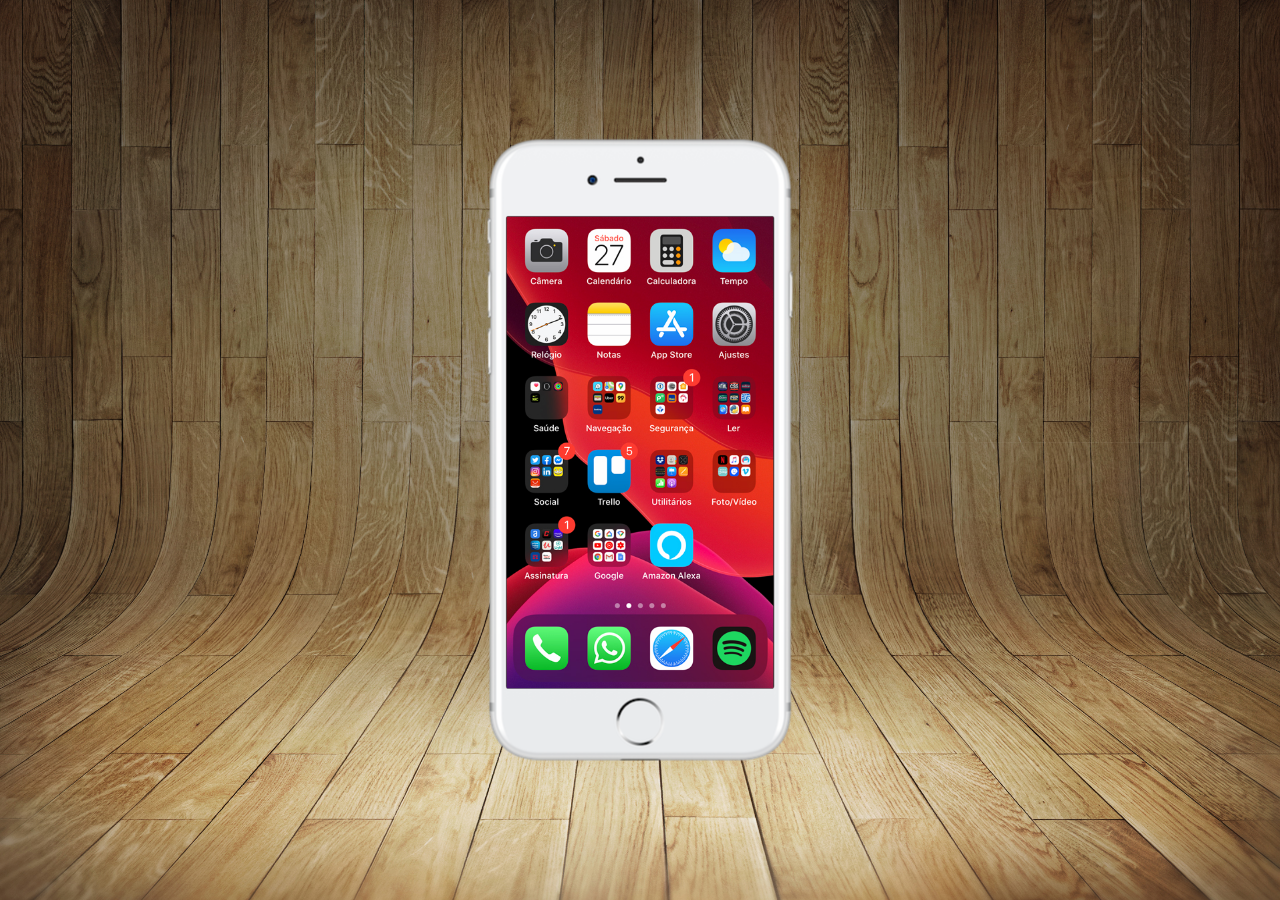
==== index.html @ 992f5b42 "Criei a tela home" ====
<!DOCTYPE html>
<html lang="pt-br">
<head>
    <meta charset="UTF-8">
    <meta name="viewport" content="width=device-width, initial-scale=1.0">
    <title>Projeto Redes Sociais</title>
    <link rel="shortcut icon" href="favicon.ico" type="image/x-icon">
    <link rel="stylesheet" href="estilo/style.css">
</head>
<body>
    <main>
        <section id="telefone">
            <iframe src="home.html" frameborder="0" name="tela" id="tela">
            </iframe>
        </section>

        <section id="redes-sociais">

        </section>
    </main>

</body>
</html>
---- estilo/style.css ----
@charset "UTF-8";

* {
    margin: 0px;
    padding: 0px;
    font-family: Arial, Helvetica, sans-serif;
}

html, body {
    height: 100vh;
    width: 100vw;
    background-color: black;
}

body {
    background: url(../imagens/fundo-madeira.jpg) no-repeat top center fixed;
    background-size: cover;
}

main {
    height: 100vh;
    position: relative;

}

section#telefone {
    height: 627px;
    width: 311px;

    position: absolute;
    top: 50%;
    left: 50%;
    transform: translate(-50%, -50%);

    background: url(../imagens/frame-iphone.png) no-repeat fixed;
}

iframe#tela {
    position: relative;
    top: 80px;
    left: 22px;
    width: 267px;
    height: 472px;
}
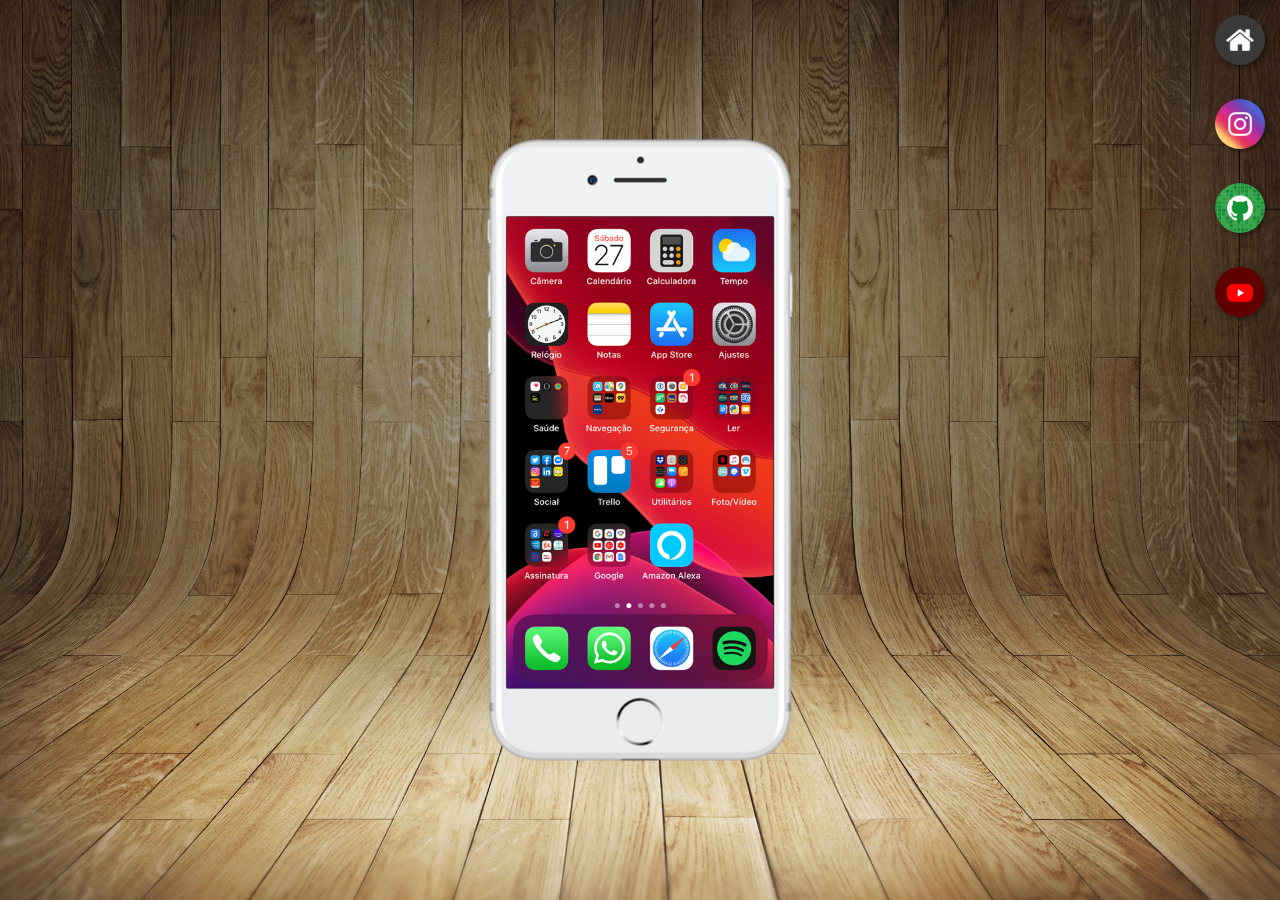
==== commit dc6c44c6: "Criei botões nas laterais" ====
--- a/index.html
+++ b/index.html
@@ -11,11 +11,15 @@
     <main>
         <section id="telefone">
             <iframe src="home.html" frameborder="0" name="tela" id="tela">
+                Seu navegador não é compatível com isso
             </iframe>
         </section>
 
         <section id="redes-sociais">
-
+            <a href="#" target="tela"><img src="imagens/logo-home.jpg" alt="Home"></a> <br>
+            <a href="#" target="tela"><img src="imagens/logo-instagram.jpg" alt="Instagram"></a> <br>
+            <a href="#" target="tela"><img src="imagens/logo-github.jpg" alt="GitHub"></a> <br>
+            <a href="#" target="tela"><img src="imagens/logo-youtube.jpg" alt="Youtube"></a>
         </section>
     </main>
 
--- a/estilo/style.css
+++ b/estilo/style.css
@@ -43,3 +43,21 @@
     height: 472px;
 }
 
+section#redes-sociais {
+    text-align: right;
+}
+
+section#redes-sociais img {
+    width: 50px;
+    margin: 15px;
+    border-radius: 50%;
+    box-shadow: 2px 2px 5px rgba(0, 0, 0, 0.444);
+    box-sizing: border-box;
+}
+
+#redes-sociais img:hover{
+    border: 2px solid rgba(255, 255, 255, 0.558);
+    transform: translate(-2px, -2px);
+    box-shadow: 5px 5px 10px rgba(0, 0, 0, 0.444);
+    transition: transform .3s, border 1s; 
+}
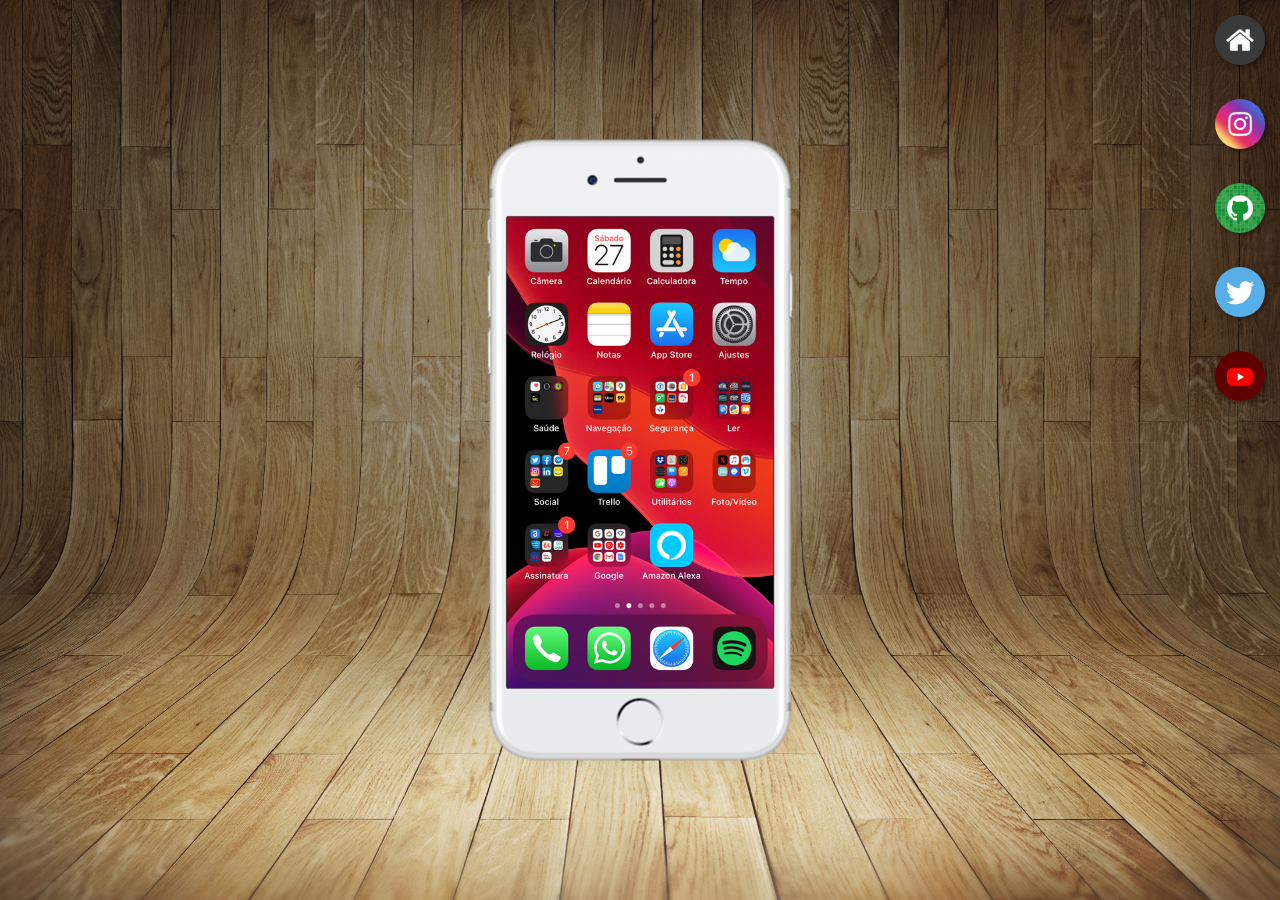
==== commit 5f65f85d: "projeto redes sociais finalizado" ====
--- a/index.html
+++ b/index.html
@@ -16,10 +16,12 @@
         </section>
 
         <section id="redes-sociais">
-            <a href="#" target="tela"><img src="imagens/logo-home.jpg" alt="Home"></a> <br>
-            <a href="#" target="tela"><img src="imagens/logo-instagram.jpg" alt="Instagram"></a> <br>
-            <a href="#" target="tela"><img src="imagens/logo-github.jpg" alt="GitHub"></a> <br>
-            <a href="#" target="tela"><img src="imagens/logo-youtube.jpg" alt="Youtube"></a>
+            <a href="home.html" target="tela"><img src="imagens/logo-home.jpg" alt="Home"></a> <br>
+            <a href="instagram.html" target="tela"><img src="imagens/logo-instagram.jpg" alt="Instagram"></a> <br>
+            <a href="github.html" target="tela"><img src="imagens/logo-github.jpg" alt="GitHub"></a> <br>
+            <a href="x.html" target="tela"> <img src="imagens/logo-twitter.jpg" alt=""></a> <br>
+            <a href="#" target=""></a>
+            <a href="youtube.html" target="tela"><img src="imagens/logo-youtube.jpg" alt="Youtube"></a>
         </section>
     </main>
 
